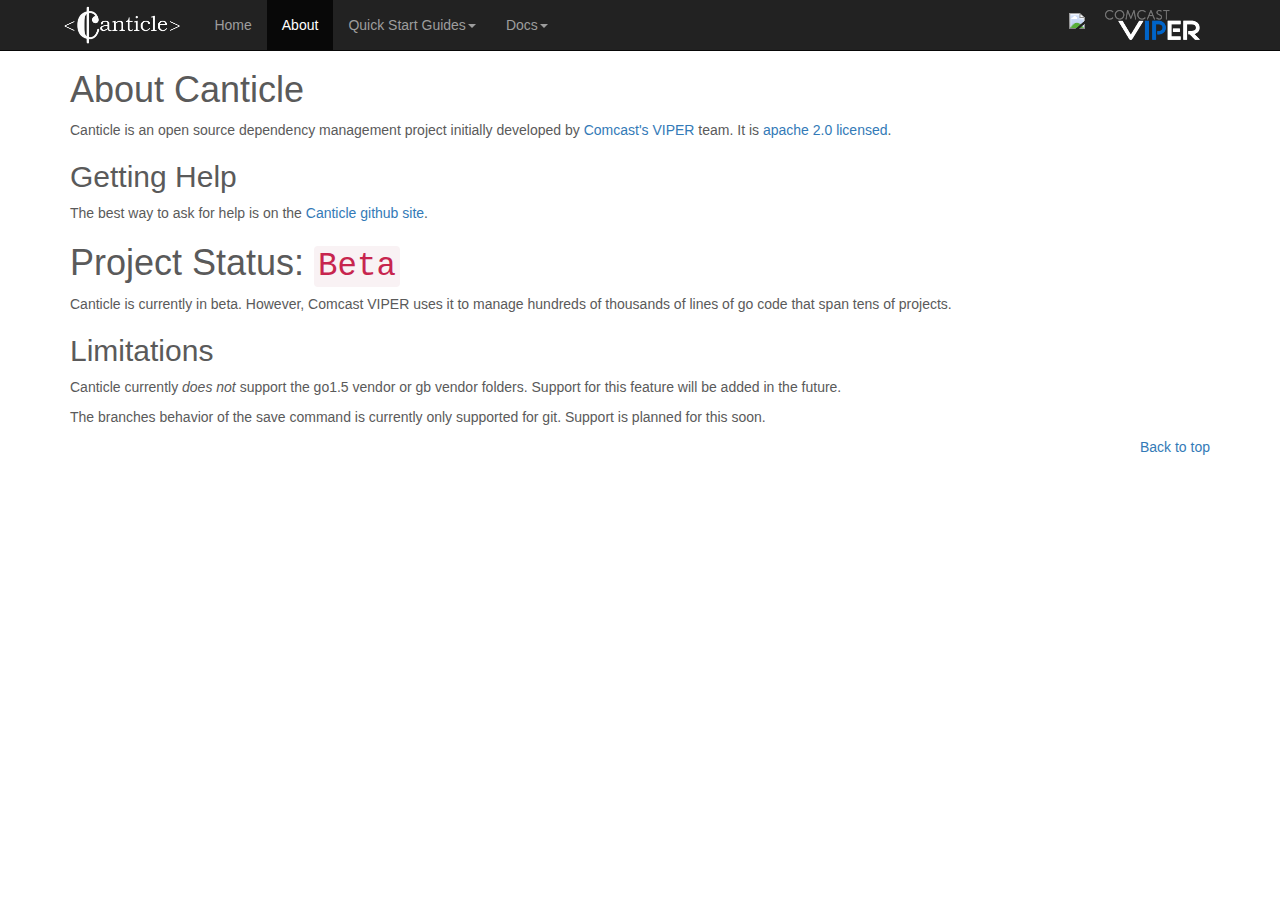
==== website/about.html @ 4a16d316 "First pass at website" ====
<!DOCTYPE html>
<html lang="en">
  <head>
    <meta charset="utf-8">
    <meta http-equiv="X-UA-Compatible" content="IE=edge">
    <meta name="viewport" content="width=device-width, initial-scale=1">
    <!-- The above 3 meta tags *must* come first in the head; any other head content must come *after* these tags -->
    <meta name="description" content="">
    <meta name="author" content="">
    <link rel="icon" href="favicon.ico">

    <title>Canticle</title>

    <!-- Bootstrap core CSS -->
    <link rel="stylesheet" href="http://maxcdn.bootstrapcdn.com/bootstrap/3.3.5/css/bootstrap.min.css">
    <script src="http://maxcdn.bootstrapcdn.com/bootstrap/3.3.5/js/ie-emulation-modes-warning.js"></script>

    <!-- HTML5 shim and Respond.js for IE8 support of HTML5 elements and media queries -->
    <!--[if lt IE 9]>
      <script src="https://oss.maxcdn.com/html5shiv/3.7.2/html5shiv.min.js"></script>
      <script src="https://oss.maxcdn.com/respond/1.4.2/respond.min.js"></script>
    <![endif]-->

    <!-- Custom styles for this template -->
    <link href="carousel.css" rel="stylesheet">
  </head>
<!-- NAVBAR
================================================== -->
  <body>
    <nav class="navbar navbar-inverse navbar-fixed-top">
      <div class="container">
        <div class="navbar-header">
          <button type="button" class="navbar-toggle collapsed" data-toggle="collapse" data-target="#navbar" aria-expanded="false" aria-controls="navbar">
            <span class="sr-only">Toggle navigation</span>
            <span class="icon-bar"></span>
            <span class="icon-bar"></span>
            <span class="icon-bar"></span>
          </button>
          <a class="navbar-brand" href="index.html"><img height="40" src="cant.png" /></a>
        </div>
        <div id="navbar" class="navbar-collapse collapse">
          <ul class="nav navbar-nav">
            <li><a href="index.html">Home</a></li>
            <li class="active"><a href="about.html">About</a></li>
            <li class="dropdown">
              <a href="#" class="dropdown-toggle" data-toggle="dropdown" role="button" aria-haspopup="true" aria-expanded="false">Quick Start Guides<span class="caret"></span></a>
              <ul class="dropdown-menu">
                <li><a href="quickstart.html#library">Library</a></li>
                <li><a href="quickstart.html#project">Project</a></li>
                <li><a href="quickstart.html#workspace">Workspace</a></li>
              </ul>
            </li>
            <li class="dropdown">
              <a href="#" class="dropdown-toggle" data-toggle="dropdown" role="button" aria-haspopup="true" aria-expanded="false">Docs<span class="caret"></span></a>
              <ul class="dropdown-menu">
		<li class="dropdown-header">Canticle</li>
                <li><a href="docs.html#cant"><code>cant</code></a></li>
                <li role="separator" class="divider"></li>
                <li class="dropdown-header">Commands</li>
                <li><a href="docs.html#cantget"><code>cant get</code></a></li>
                <li><a href="docs.html#cantsave"><code>cant save</code></a></li>
                <li><a href="docs.html#cantvendor"><code>cant vendor</code></a></li>
                <li><a href="docs.html#cantgenversion"><code>cant genversion</code></a></li>
                <li role="separator" class="divider"></li>
		<li class="dropdown-header">Internals</li>
                <li><a href="docs.html#canticlefile">Canticle Files</a></li>
                <li><a href="docs.html#vcs">VCS Commands</a></li>
              </ul>
            </li>
          </ul>
	  <ul class="nav navbar-nav pull-right">
            <li class="icon-bar"><a title="sauce" href="http://github.com/comcast/cant"><img src="https://assets.github.com/images/icons/emoji/octocat.png" /></a></li>
            <li class="icon-bar"><a title="sauce" href="http://careers.stackoverflow.com/company/comcast-viper"><img src="ComcastFrog-VIPER-black.svg" /></a></li>
	  </ul>
        </div>
      </div>
    </nav> <!-- /navbar -->


    <!-- Marketing messaging and featurettes
    ================================================== -->
   <!-- Wrap the rest of the page in another container to center all the content. -->

    <div class="container marketing">

      <div>
	<h1>About Canticle</h1>
	<p>Canticle is an open source dependency management project initially developed by <a href="http://corporate.comcast.com/">Comcast's</a> <a href="http://careers.stackoverflow.com/company/comcast-viper">VIPER</a> team. It is <a href="http://www.apache.org/licenses/LICENSE-2.0">apache 2.0 licensed</a>.</p>
	<h2>Getting Help</h2>
	<p>The best way to ask for help is on the <a href="http://github.com/comcast/cant">Canticle github site</a>.</p>

	<h1>Project Status: <code>Beta</code></h1>
	<p>Canticle is currently in beta. However, Comcast VIPER uses
	  it to manage hundreds of thousands of lines of go code that
	  span tens of projects.</p>
	<h2>Limitations</h2>
	<p>Canticle currently <i>does not</i> support the go1.5 vendor
	or gb vendor folders. Support for this feature will be added
	in the future.</p>
	<p.>The branches behavior of the save command is currently
	only supported for git. Support is planned for this soon.</p>
      </div>

      <!-- FOOTER -->
      <footer>
        <p class="pull-right"><a href="#">Back to top</a></p>
      </footer>

    </div><!-- /.container -->


    <!-- Bootstrap core JavaScript
    ================================================== -->
    <!-- Placed at the end of the document so the pages load faster -->
    <script src="https://ajax.googleapis.com/ajax/libs/jquery/1.11.3/jquery.min.js"></script>
    <script src="http://maxcdn.bootstrapcdn.com/bootstrap/3.3.5/js/bootstrap.min.js"></script>
    <!-- Just to make our placeholder images work. Don't actually copy the next line! -->
    <!-- IE10 viewport hack for Surface/desktop Windows 8 bug -->
    <script src="http://maxcdn.bootstrapcdn.com/bootstrap/3.3.5/js/ie10-viewport-bug-workaround.js"></script>
  </body>
</html>
---- website/carousel.css ----
/* GLOBAL STYLES
-------------------------------------------------- */
/* Padding below the footer and lighter body text */

body {
  padding-bottom: 40px;
  color: #5a5a5a;
}


/* CUSTOMIZE THE NAVBAR
-------------------------------------------------- *

/* Special class on .container surrounding .navbar, used for positioning it into place. */
.navbar-wrapper {
  position: absolute;
  top: 0;
  right: 0;
  left: 0;
  z-index: 20;
}

/* Flip around the padding for proper display in narrow viewports */
.navbar-wrapper > .container {
  padding-right: 0;
  padding-left: 0;
}
.navbar-wrapper .navbar {
  padding-right: 15px;
  padding-left: 15px;
}
.navbar-wrapper .navbar .container {
  width: auto;
}

.navbar-logos {
  float: right;
}

.navbar-brand {
    padding: 5px;
}

.navbar .pull-right a  {
  float:none;
  display: inline-block;
  vertical-align: middle;
  padding: 10px;
}

.navbar .pull-right img  {
  height: 30px;
}

/* Move down content because we have a fixed navbar that is 50px tall */
body {
  padding-top: 50px;
  padding-bottom: 20px;
}


/* MARKETING CONTENT
-------------------------------------------------- */

/* Center align the text within the three columns below the carousel */
.marketing .col-lg-4 {
  margin-bottom: 20px;
  text-align: center;
}
.marketing h2 {
  font-weight: normal;
}
.marketing .col-lg-4 p {
  margin-right: 10px;
  margin-left: 10px;
}


/* Featurettes
------------------------- */

.featurette-divider {
  margin: 80px 0; /* Space out the Bootstrap <hr> more */
}

/* Thin out the marketing headings */
.featurette-heading {
  font-weight: 300;
  line-height: 1;
  letter-spacing: -1px;
}


/* RESPONSIVE CSS
-------------------------------------------------- */

@media (min-width: 768px) {
  /* Navbar positioning foo */
  .navbar-wrapper {
    margin-top: 20px;
  }
  .navbar-wrapper .container {
    padding-right: 15px;
    padding-left: 15px;
  }
  .navbar-wrapper .navbar {
    padding-right: 0;
    padding-left: 0;
  }

  /* The navbar becomes detached from the top, so we round the corners */
  .navbar-wrapper .navbar {
    border-radius: 4px;
  }

  /* Bump up size of carousel content */
  .carousel-caption p {
    margin-bottom: 20px;
    font-size: 21px;
    line-height: 1.4;
  }

  .featurette-heading {
    font-size: 50px;
  }
}

@media (min-width: 992px) {
  .featurette-heading {
    margin-top: 60px;
  }
}

.vcenter {
    margin-top: 30px;
    display: inline-block;
    vertical-align: middle;
    float: none;
}

.btn-primary {
    background-color: rgb(90, 90, 90);
    border-color: white;
}
/*
body > div.jumbotron {
    background-image: url("cant.png");
    background-repeat: no-repeat;
    background-position: center; 
}

*/

.indent {
    text-indent: 2em;
}

.col-md-5 .image-container {
    display: inline-block;
    vertical-align: middle;
    margin-top: 60px;
}

.col-md-5 .image-container img {
    height: 125px;
    margin: 10px;
}

span.glyphicon-lock {
    font-size: 100px;
    margin: 10px;
}
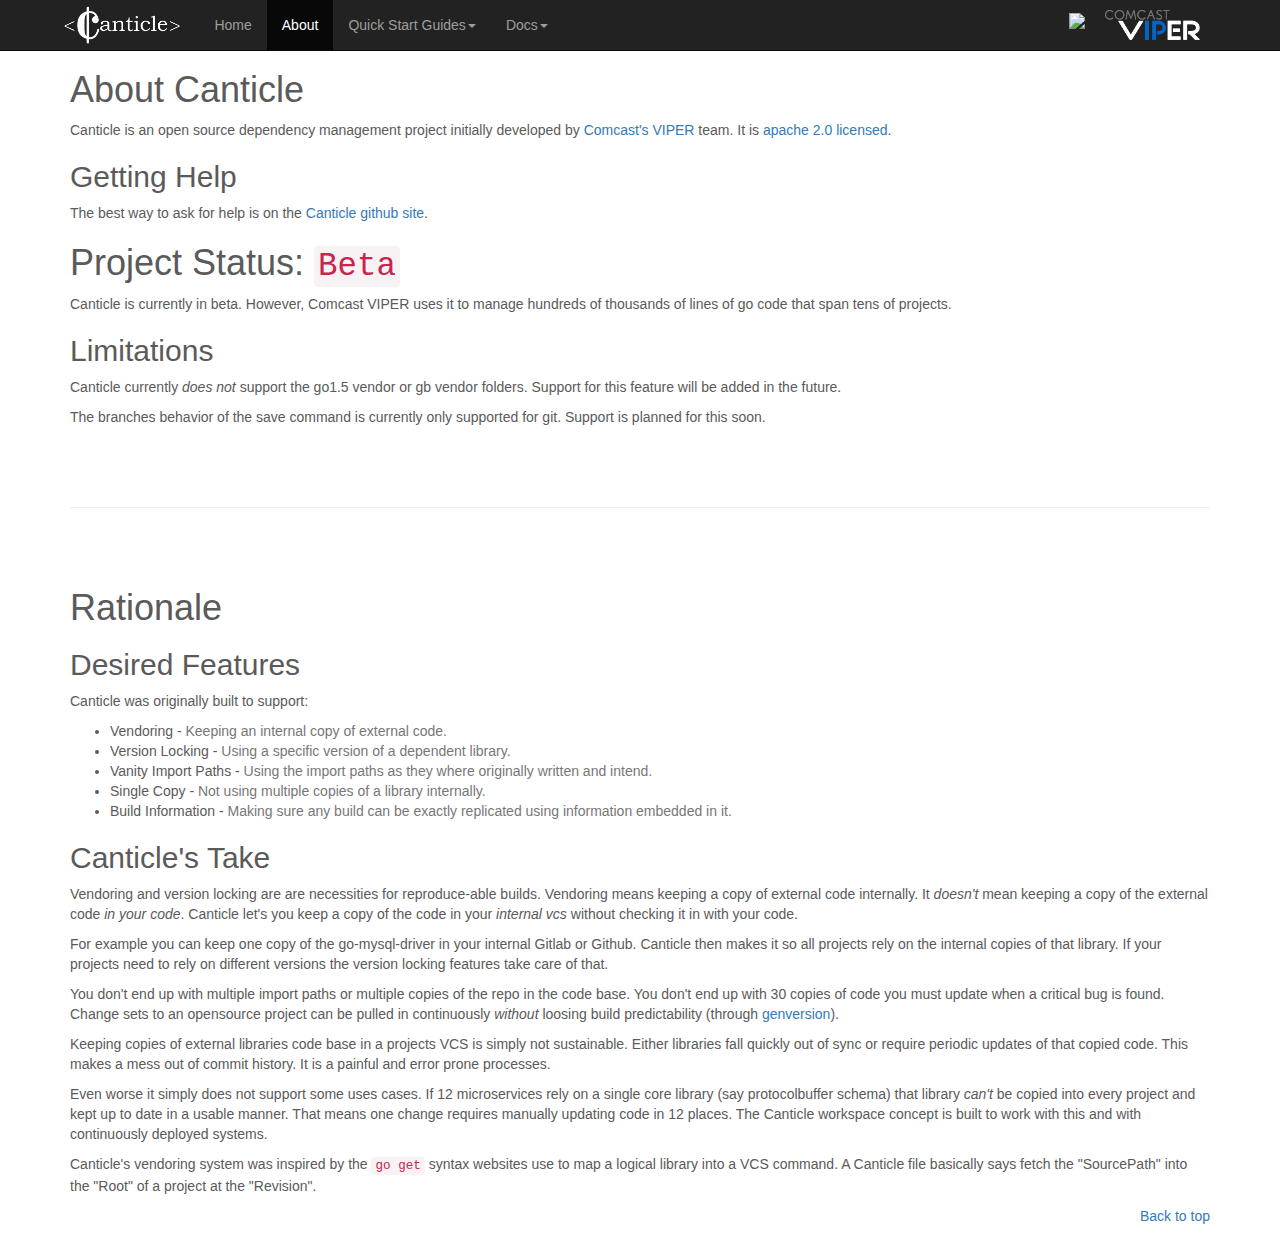
==== commit 6327c7b2: "Change the repo url to the correct one in the website" ====
--- a/website/about.html
+++ b/website/about.html
@@ -69,7 +69,7 @@
             </li>
           </ul>
 	  <ul class="nav navbar-nav pull-right">
-            <li class="icon-bar"><a title="sauce" href="http://github.com/comcast/cant"><img src="https://assets.github.com/images/icons/emoji/octocat.png" /></a></li>
+            <li class="icon-bar"><a title="sauce" href="http://github.com/Comcast/Canticle"><img src="https://assets.github.com/images/icons/emoji/octocat.png" /></a></li>
             <li class="icon-bar"><a title="sauce" href="http://careers.stackoverflow.com/company/comcast-viper"><img src="ComcastFrog-VIPER-black.svg" /></a></li>
 	  </ul>
         </div>
@@ -101,6 +101,59 @@
 	only supported for git. Support is planned for this soon.</p>
       </div>
 
+      <hr class="featurette-divider">
+      <div id="Rationale">
+	<h1>Rationale</h1>
+	<h2>Desired Features</h2>
+	<p>Canticle was originally built to support:
+	  <ul>
+	    <li>Vendoring - <span class="text-muted">Keeping an internal copy of external code.</span></li>
+	    <li>Version Locking - <span class="text-muted">Using a specific version of a dependent library.</span>
+</li>
+	    <li>Vanity Import Paths - <span class="text-muted">Using the import paths as they where originally written and intend.</span></li>
+	    <li>Single Copy - <span class="text-muted">Not using multiple copies of a library internally.</span></li>
+	    <li>Build Information - <span class="text-muted">Making sure any build can be
+	    exactly replicated using information embedded in it.</span></li>
+	  </ul>
+	  </p>
+	<h2>Canticle's Take</h2>
+	<p>Vendoring and version locking are are necessities for
+	reproduce-able builds. Vendoring means keeping a copy of
+	external code internally. It <i>doesn't</i> mean keeping a
+	copy of the external code <i>in your code</i>. Canticle let's
+	you keep a copy of the code in your <i>internal vcs</i>
+	without checking it in with your code.</p>
+	<p>For example you can keep one copy of the go-mysql-driver in
+	your internal Gitlab or Github. Canticle then makes it so all
+	projects rely on the internal copies of that library. If your
+	projects need to rely on different versions the version
+	locking features take care of that.</p>
+	<p>You don't end up with multiple import paths or multiple
+	copies of the repo in the code base. You don't end up with 30
+	copies of code you must update when a critical bug is
+	found. Change sets to an opensource project can be pulled in
+	continuously <i>without</i> loosing build predictability
+	(through <a href="docs.html#cantgenversion">genversion</a>).</p>
+	<p>Keeping copies of external libraries code base in a
+	projects VCS is simply not sustainable. Either libraries
+	fall quickly out of sync or require periodic updates of that
+	copied code. This makes a mess out of commit history. It is a
+	painful and error prone processes.</p>
+	<p>Even worse it simply does not support some uses cases. If
+	12 microservices rely on a single core library (say
+	protocolbuffer schema) that library <i>can't</i> be copied
+	into every project and kept up to date in a usable
+	manner. That means one change requires manually updating code
+	in 12 places. The Canticle workspace concept is built to work
+	with this and with continuously deployed systems.</p>
+	<p>Canticle's vendoring system was inspired by the <code>go
+	get</code> syntax websites use to map a logical library into a
+	VCS command. A Canticle file basically
+	says fetch the "SourcePath" into the "Root" of a project at
+	the "Revision".</p>
+	  
+      </div>
+
       <!-- FOOTER -->
       <footer>
         <p class="pull-right"><a href="#">Back to top</a></p>
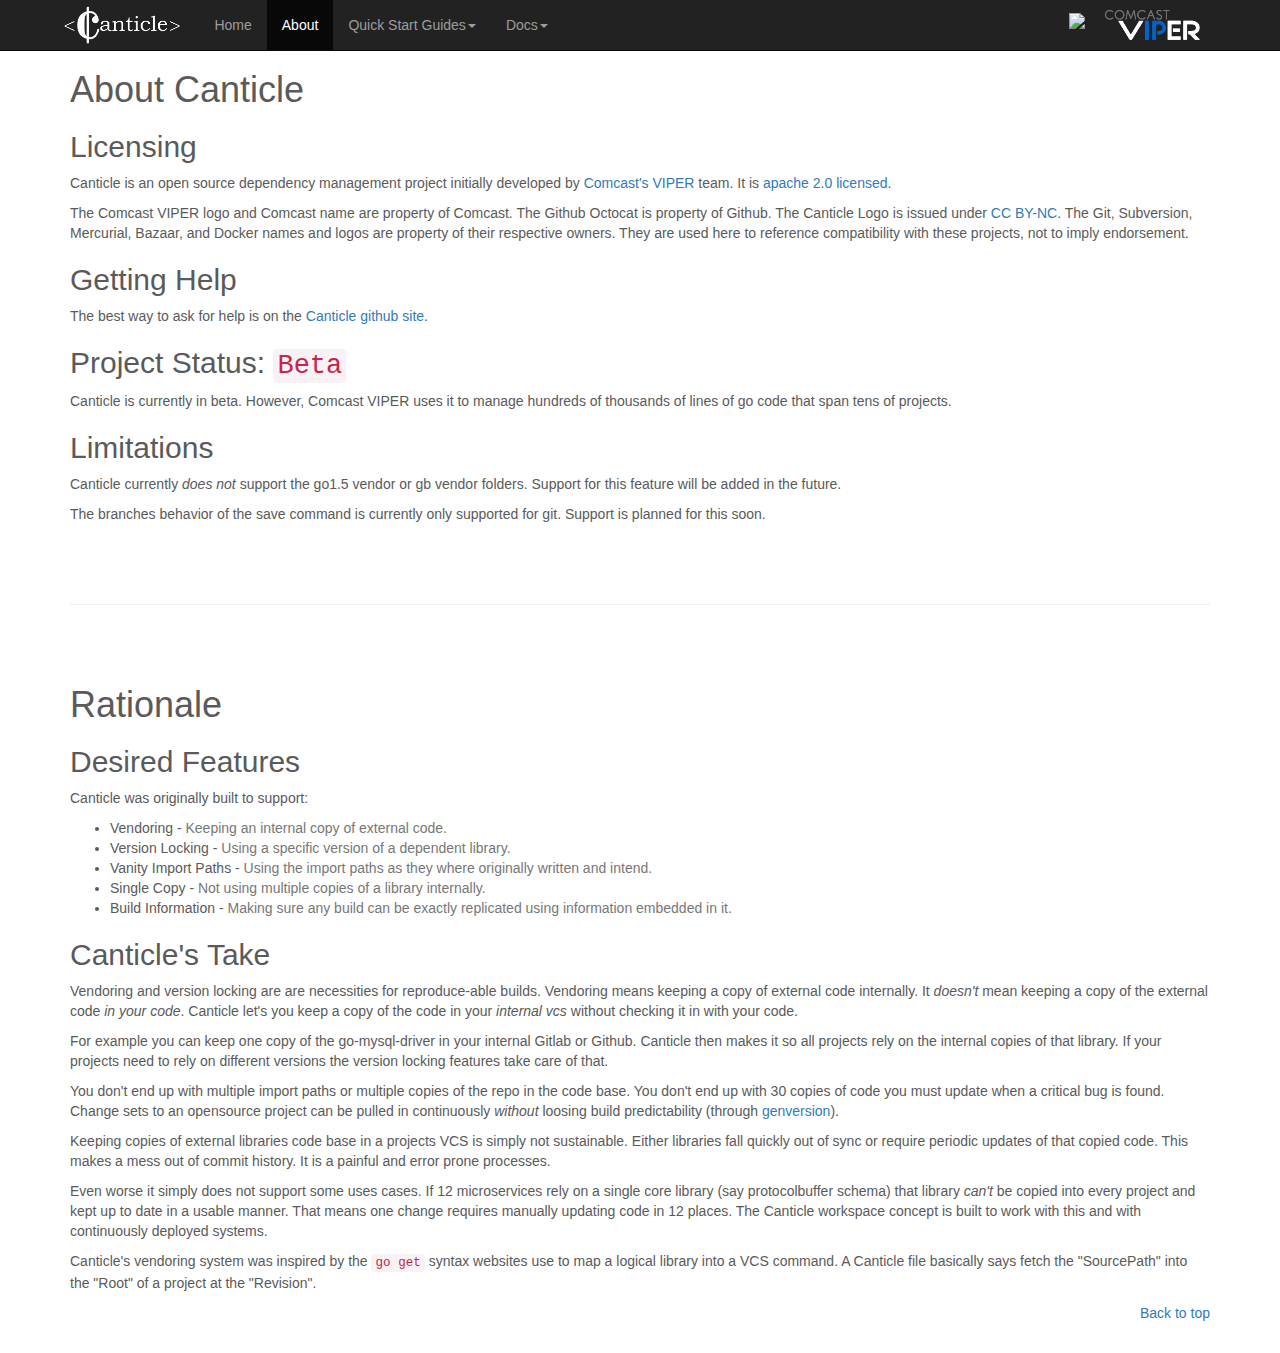
==== commit 571cd698: "Fix the getting help link, thanks to David Neuman" ====
--- a/website/about.html
+++ b/website/about.html
@@ -85,11 +85,25 @@
 
       <div>
 	<h1>About Canticle</h1>
-	<p>Canticle is an open source dependency management project initially developed by <a href="http://corporate.comcast.com/">Comcast's</a> <a href="http://careers.stackoverflow.com/company/comcast-viper">VIPER</a> team. It is <a href="http://www.apache.org/licenses/LICENSE-2.0">apache 2.0 licensed</a>.</p>
+	<h2>Licensing</h2>
+	<p>Canticle is an open source dependency management project
+	initially developed
+	by <a href="http://corporate.comcast.com/">Comcast's</a> <a href="http://careers.stackoverflow.com/company/comcast-viper">VIPER</a>
+	team. It
+	is <a href="http://www.apache.org/licenses/LICENSE-2.0">apache
+	2.0 licensed</a>.</p> The Comcast VIPER logo and Comcast name
+	are property of Comcast. The Github Octocat is property of
+	Github. The Canticle Logo is issued
+	under <a href="https://creativecommons.org/licenses/by-nc/4.0/legalcode">CC
+	BY-NC</a>. The Git, Subversion, Mercurial, Bazaar, and Docker
+	names and logos are property of their respective owners. They
+	are used here to reference compatibility with these projects,
+	not to imply endorsement.</p>
+
 	<h2>Getting Help</h2>
-	<p>The best way to ask for help is on the <a href="http://github.com/comcast/cant">Canticle github site</a>.</p>
+	<p>The best way to ask for help is on the <a href="http://github.com/Comcast/Canticle">Canticle github site</a>.</p>
 
-	<h1>Project Status: <code>Beta</code></h1>
+	<h2>Project Status: <code>Beta</code></h1>
 	<p>Canticle is currently in beta. However, Comcast VIPER uses
 	  it to manage hundreds of thousands of lines of go code that
 	  span tens of projects.</p>
@@ -98,7 +112,7 @@
 	or gb vendor folders. Support for this feature will be added
 	in the future.</p>
 	<p.>The branches behavior of the save command is currently
-	only supported for git. Support is planned for this soon.</p>
+	  only supported for git. Support is planned for this soon.</p>
       </div>
 
       <hr class="featurette-divider">
@@ -156,6 +170,7 @@
 
       <!-- FOOTER -->
       <footer>
+	<p class="pull-left"> </p>
         <p class="pull-right"><a href="#">Back to top</a></p>
       </footer>
 
